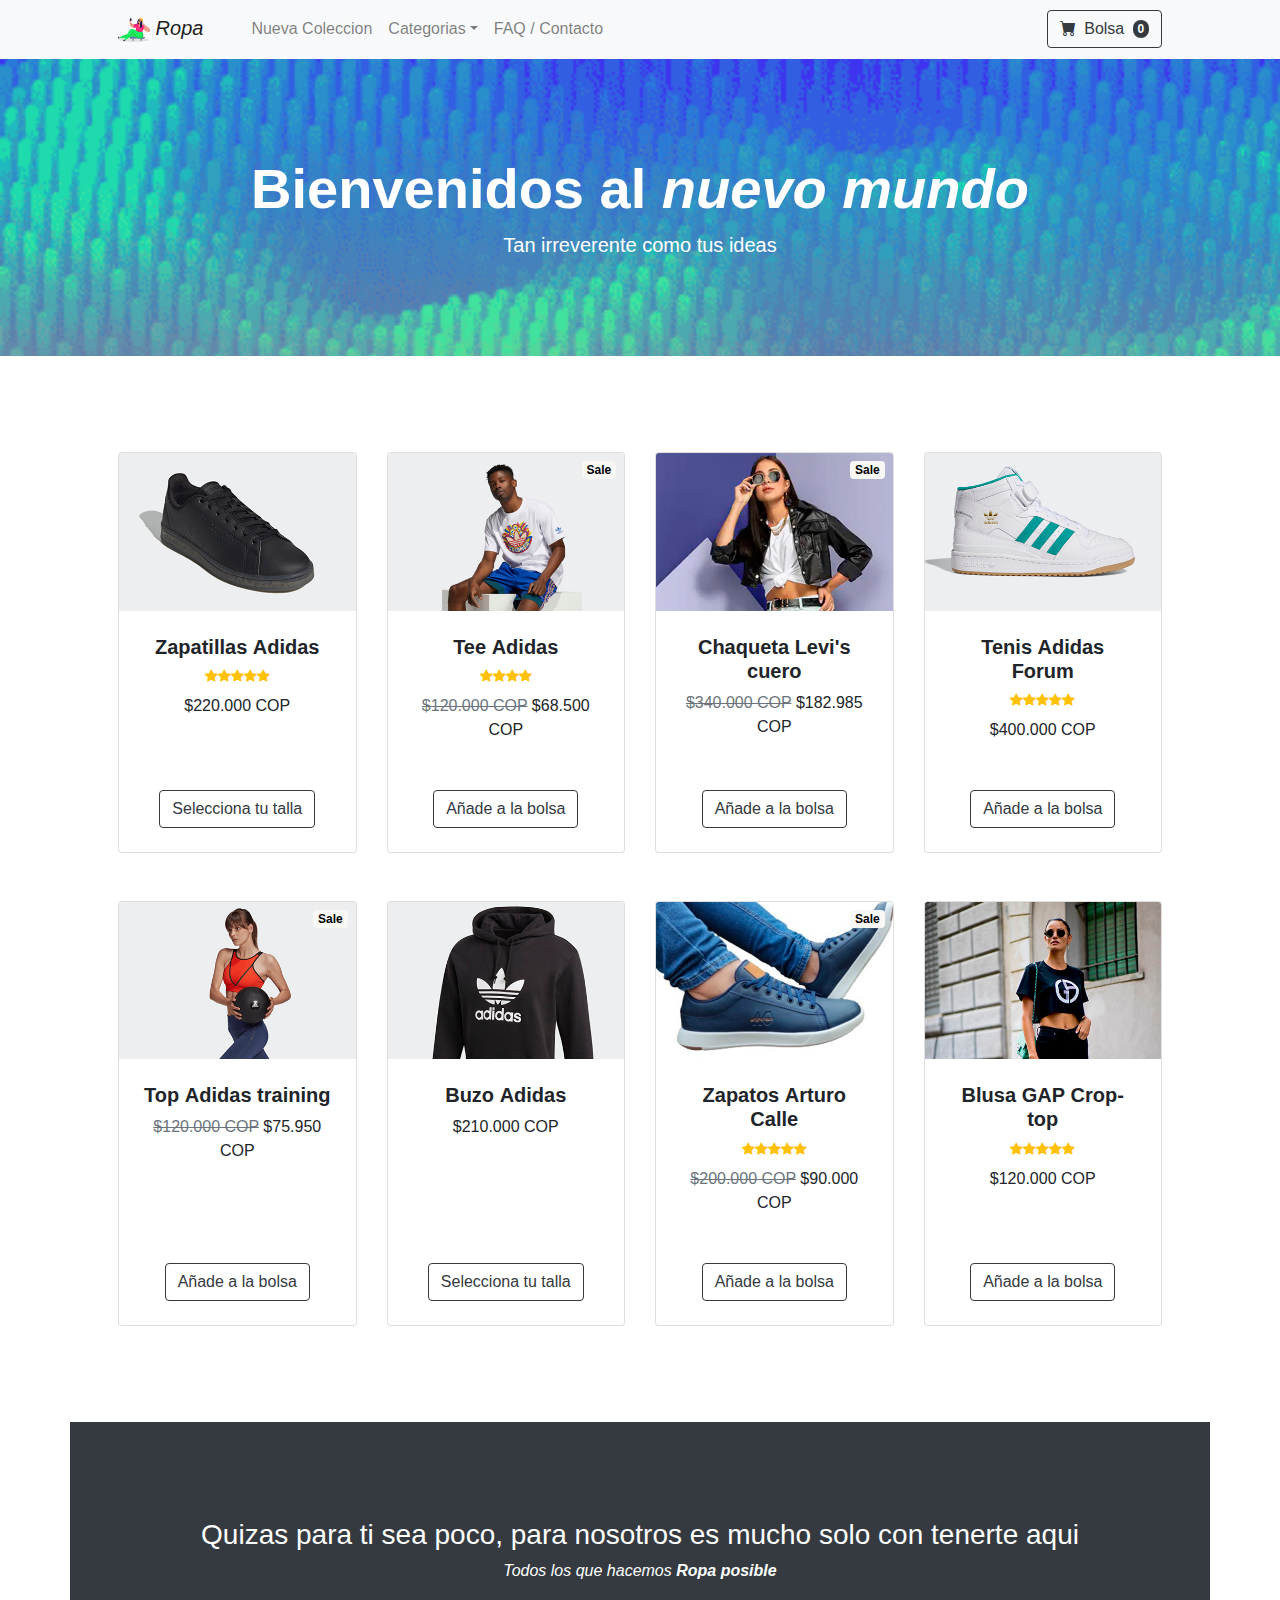
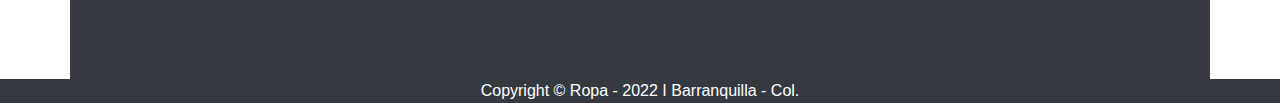
==== index.html @ f958afc7 "Corrección de imagen zapatillas desvinculada" ====
<!DOCTYPE html>
<html lang="es">

<head>
    <meta charset="utf-8" />
    <meta name="viewport" content="width=device-width, initial-scale=1, shrink-to-fit=no" />
    <meta name="description" content="Ropa irreverente para personas irreverentes" />
    <meta name="keywords" content="ROPA, TENDENCIAS, MODA, CAMISAS, TRAJE, BAÑO, SWIMWEAR, PISCINA, PLAYA, ZAPATOS" />
    <title>Ropa - Tan irreverente como tu</title>
    <!-- Bootstrap icons-->
    <link href="https://cdn.jsdelivr.net/npm/bootstrap-icons@1.5.0/font/bootstrap-icons.css" rel="stylesheet" />
    <!-- Core theme CSS (includes Bootstrap)-->
    <link href="css/styles.css" rel="stylesheet" />
    <link rel="stylesheet" href="css/estilos.css">
    <link rel="stylesheet" href="https://cdn.jsdelivr.net/npm/bootstrap@4.6.1/dist/css/bootstrap.min.css">

</head>

<body>
    <!-- Navigation-->
    <nav class="navbar navbar-expand-lg navbar-light bg-light">
        <div class="container px-4 px-lg-5">
            <a class="navbar-brand" href="index.html"> <img src="img/mujer.png" alt=""> <em> Ropa</em></a>
            <button class="navbar-toggler" type="button" data-bs-toggle="collapse"
                data-bs-target="#navbarSupportedContent" aria-controls="navbarSupportedContent" aria-expanded="false"
                aria-label="Toggle navigation"><span class="navbar-toggler-icon"></span></button>
            <div class="collapse navbar-collapse" id="navbarSupportedContent">
                <ul class="navbar-nav me-auto mb-2 mb-lg-0 ms-lg-4">
                    <!-- <li class="nav-item"><a class="nav-link active" aria-current="page" href="#!">Inicio</a></li> -->
                    <li class="nav-item"><a class="nav-link" href="pages/Nuevacoleccion.html">Nueva Coleccion</a></li>
                    <li class="nav-item dropdown">
                        <a class="nav-link dropdown-toggle" id="navbarDropdown" href="#" role="button"
                            data-bs-toggle="dropdown" aria-expanded="false">Categorias</a>
                        <ul class="dropdown-menu" aria-labelledby="navbarDropdown">
                            <li><a class="dropdown-item" href="#!">Invierno</a></li>
                            <!-- <li><hr class="dropdown-divider" /></li> -->
                            <li><a class="dropdown-item" href="pages/Verano.html">Verano</a></li>
                            <li><a class="dropdown-item" href="#!">Outlet</a></li>
                        </ul>
                    </li>
                    <li class="nav-item"><a class="nav-link" href="#!">FAQ / Contacto</a></li>
                </ul>
                <form class="d-flex">
                    <button class="btn btn-outline-dark" type="submit">
                        <i class="bi-cart-fill me-1"></i>
                        Bolsa
                        <span class="badge bg-dark text-white ms-1 rounded-pill">0</span>
                    </button>
                </form>
            </div>
        </div>
    </nav>
    <!-- Header-->
    <header id="backgroundHome" class="bg-dark py-5">
        <div class="container px-4 px-lg-5 my-5">
            <div class="text-center text-white">
                <h1 class="display-4 fw-bolder">Bienvenidos al <em>nuevo mundo</em></h1>
                <p class="lead fw-normal text-white-60 mb-0">Tan irreverente como tus ideas</p>
            </div>
    </header>


    <!-- Section-->
    <section class="py-5">
        <div class="container px-4 px-lg-5 mt-5">
            <div class="row gx-4 gx-lg-5 row-cols-2 row-cols-md-3 row-cols-xl-4 justify-content-center">
                <div class="col mb-5">
                    <div class="card h-100">
                        <!-- Product image-->
                        <img class="card-img-top" src="img/img 00.jpg" alt="zapatos Adidas" />
                        <!-- Product details-->
                        <div class="card-body p-4">
                            <div class="text-center">
                                <!-- Product name-->
                                <h5 class="fw-bolder">Zapatillas <strong> Adidas </strong></h5>
                                <!-- Product reviews-->
                                <div class="d-flex justify-content-center small text-warning mb-2">
                                    <div class="bi-star-fill"></div>
                                    <div class="bi-star-fill"></div>
                                    <div class="bi-star-fill"></div>
                                    <div class="bi-star-fill"></div>
                                    <div class="bi-star-fill"></div>
                                </div>
                                <!-- Product price-->
                                $220.000 COP
                            </div>
                        </div>
                        <!-- Product actions-->
                        <div class="card-footer p-4 pt-0 border-top-0 bg-transparent">
                            <div class="text-center"><a class="btn btn-outline-dark mt-auto" href="#">Selecciona tu
                                    talla</a></div>
                        </div>
                    </div>
                </div>
                <div class="col mb-5">
                    <div class="card h-100">
                        <!-- Sale badge-->
                        <div id="backSale" class="badge bg-dark text-black position-absolute"
                            style="top: 0.5rem; right: 0.5rem">Sale
                        </div>
                        <!-- Product image-->
                        <img class="card-img-top" src="img/Img 01.jpg" alt="camisa Adidas" />
                        <!-- Product details-->
                        <div class="card-body p-4">
                            <div class="text-center">
                                <!-- Product name-->
                                <h5 class="fw-bolder">Tee <strong>Adidas</strong></h5>
                                <!-- Product reviews-->
                                <div class="d-flex justify-content-center small text-warning mb-2">
                                    <div class="bi-star-fill"></div>
                                    <div class="bi-star-fill"></div>
                                    <div class="bi-star-fill"></div>
                                    <div class="bi-star-fill"></div>
                                </div>
                                <!-- Product price-->
                                <span class="text-muted text-decoration-line-through">$120.000 COP</span>
                                $68.500 COP
                            </div>
                        </div>
                        <!-- Product actions-->
                        <div class="card-footer p-4 pt-0 border-top-0 bg-transparent">
                            <div class="text-center"><a class="btn btn-outline-dark mt-auto" href="#">Añade a la
                                    bolsa</a></div>
                        </div>
                    </div>
                </div>
                <div class="col mb-5">
                    <div class="card h-100">
                        <!-- Sale badge-->
                        <div id="backSale" class="badge bg-dark text-black position-absolute"
                            style="top: 0.5rem; right: 0.5rem">Sale
                        </div>
                        <!-- Product image-->
                        <img class="card-img-top" src="img/img 02.jpg" alt="Chaqueta" />
                        <!-- Product details-->
                        <div class="card-body p-4">
                            <div class="text-center">
                                <!-- Product name-->
                                <h5 class="fw-bolder">Chaqueta <strong>Levi's</strong> cuero</h5>
                                <!-- Product price-->
                                <span class="text-muted text-decoration-line-through">$340.000 COP</span>
                                $182.985 COP
                            </div>
                        </div>
                        <!-- Product actions-->
                        <div class="card-footer p-4 pt-0 border-top-0 bg-transparent">
                            <div class="text-center"><a class="btn btn-outline-dark mt-auto" href="#">Añade a la
                                    bolsa</a></div>
                        </div>
                    </div>
                </div>
                <div class="col mb-5">
                    <div class="card h-100">
                        <!-- Product image-->
                        <img class="card-img-top" src="img/img 03.jpg" alt="Botas Adidas" />
                        <!-- Product details-->
                        <div class="card-body p-4">
                            <div class="text-center">
                                <!-- Product name-->
                                <h5 class="fw-bolder">Tenis <strong>Adidas</strong> Forum</h5>
                                <!-- Product reviews-->
                                <div class="d-flex justify-content-center small text-warning mb-2">
                                    <div class="bi-star-fill"></div>
                                    <div class="bi-star-fill"></div>
                                    <div class="bi-star-fill"></div>
                                    <div class="bi-star-fill"></div>
                                    <div class="bi-star-fill"></div>
                                </div>
                                <!-- Product price-->
                                $400.000 COP
                            </div>
                        </div>
                        <!-- Product actions-->
                        <div class="card-footer p-4 pt-0 border-top-0 bg-transparent">
                            <div class="text-center"><a class="btn btn-outline-dark mt-auto" href="#">Añade a la
                                    bolsa</a></div>
                        </div>
                    </div>
                </div>
                <div class="col mb-5">
                    <div class="card h-100">
                        <!-- Sale badge-->
                        <div id="backSale" class="badge bg-dark text-black position-absolute"
                            style="top: 0.5rem; right: 0.5rem">Sale
                        </div>
                        <!-- Product image-->
                        <img class="card-img-top" src="img/img 04.jpg" alt="Top Adidas" />
                        <!-- Product details-->
                        <div class="card-body p-4">
                            <div class="text-center">
                                <!-- Product name-->
                                <h5 class="fw-bolder">Top <strong>Adidas</strong> training</h5>
                                <!-- Product price-->
                                <span class="text-muted text-decoration-line-through">$120.000 COP</span>
                                $75.950 COP
                            </div>
                        </div>
                        <!-- Product actions-->
                        <div class="card-footer p-4 pt-0 border-top-0 bg-transparent">
                            <div class="text-center"><a class="btn btn-outline-dark mt-auto" href="#">Añade a la
                                    bolsa</a></div>
                        </div>
                    </div>
                </div>
                <div class="col mb-5">
                    <div class="card h-100">
                        <!-- Product image-->
                        <img class="card-img-top" src="img/img 05.jpg" alt="Buzo Adidas" />
                        <!-- Product details-->
                        <div class="card-body p-4">
                            <div class="text-center">
                                <!-- Product name-->
                                <h5 class="fw-bolder">Buzo <strong>Adidas</strong> </h5>
                                <!-- Product price-->
                                $210.000 COP
                            </div>
                        </div>
                        <!-- Product actions-->
                        <div class="card-footer p-4 pt-0 border-top-0 bg-transparent">
                            <div class="text-center"><a class="btn btn-outline-dark mt-auto" href="#">Selecciona tu
                                    talla</a></div>
                        </div>
                    </div>
                </div>
                <div class="col mb-5">
                    <div class="card h-100">
                        <!-- Sale badge-->
                        <div id="backSale" class="badge bg-dark text-black position-absolute"
                            style="top: 0.5rem; right: 0.5rem">Sale
                        </div>
                        <!-- Product image-->
                        <img class="card-img-top" src="img/img 06.jpg" alt="Zapatos Arturo Calle" />
                        <!-- Product details-->
                        <div class="card-body p-4">
                            <div class="text-center">
                                <!-- Product name-->
                                <h5 class="fw-bolder">Zapatos <strong>Arturo Calle</strong></h5>
                                <!-- Product reviews-->
                                <div class="d-flex justify-content-center small text-warning mb-2">
                                    <div class="bi-star-fill"></div>
                                    <div class="bi-star-fill"></div>
                                    <div class="bi-star-fill"></div>
                                    <div class="bi-star-fill"></div>
                                    <div class="bi-star-fill"></div>
                                </div>
                                <!-- Product price-->
                                <span class="text-muted text-decoration-line-through">$200.000 COP</span>
                                $90.000 COP
                            </div>
                        </div>
                        <!-- Product actions-->
                        <div class="card-footer p-4 pt-0 border-top-0 bg-transparent">
                            <div class="text-center"><a class="btn btn-outline-dark mt-auto" href="#">Añade a la
                                    bolsa</a></div>
                        </div>
                    </div>
                </div>
                <div class="col mb-5">
                    <div class="card h-100">
                        <!-- Product image-->
                        <img class="card-img-top" src="img/img 07.jpg" alt="Blusa GAP" />
                        <!-- Product details-->
                        <div class="card-body p-4">
                            <div class="text-center">
                                <!-- Product name-->
                                <h5 class="fw-bolder">Blusa <strong>GAP</strong> Crop-top</h5>
                                <!-- Product reviews-->
                                <div class="d-flex justify-content-center small text-warning mb-2">
                                    <div class="bi-star-fill"></div>
                                    <div class="bi-star-fill"></div>
                                    <div class="bi-star-fill"></div>
                                    <div class="bi-star-fill"></div>
                                    <div class="bi-star-fill"></div>
                                </div>
                                <!-- Product price-->
                                $120.000 COP
                            </div>
                        </div>
                        <!-- Product actions-->
                        <div class="card-footer p-4 pt-0 border-top-0 bg-transparent">
                            <div class="text-center"><a class="btn btn-outline-dark mt-auto" href="#">Añade a la
                                    bolsa</a></div>
                        </div>
                    </div>
                </div>
            </div>
        </div>
    </section>
    <section id="backgroundSection" class="container bg-dark  py-5">
        <div class="container px-4 px-lg-5 my-5">
            <h3 class="text-white text-center">Quizas para ti sea poco, para nosotros es mucho solo con tenerte aqui
            </h3>
            <p class="text-center text-white flex"><em>Todos los que hacemos <strong>Ropa posible</strong></em></p>
        </div>
    </section>
    <!-- Footer-->
    <footer class="bg-dark">
        <div class="container">
            <p class="m-0 text-center text-white">Copyright &copy; Ropa - 2022 I Barranquilla - Col.</p>
        </div>
    </footer>
    <!-- Bootstrap core JS-->
    <script src="https://cdn.jsdelivr.net/npm/bootstrap@5.1.3/dist/js/bootstrap.bundle.min.js"></script>
    <script src="https://cdn.jsdelivr.net/npm/jquery@3.5.1/dist/jquery.slim.min.js"></script>
    <script src="https://cdn.jsdelivr.net/npm/popper.js@1.16.1/dist/umd/popper.min.js"></script>
    <script src="https://cdn.jsdelivr.net/npm/bootstrap@4.6.1/dist/js/bootstrap.bundle.min.js"></script>
    <!-- Core theme JS-->
    <script src="js/scripts.js"></script>
</body>

</html>
---- css/estilos.css ----
#backNew {
    background-image: url(../img/Background\ Shop.gif);
    background-size: cover;
}

#backgroundHome {
    background-image: url(../img/Background\ Home.gif);
    background-position: center;
    background-size: cover;
}
#backSale{
    background-image: url(../img/Background\ Sale.gif);
    background-size: cover;
    
}
#backVerano {
    background-image: url(../img/Pool.gif);
    background-size: cover;
}

.btn:hover{
    background-image: url(../img/Background\ Sale.gif);
    background-size: cover;
    color: black;
}

#backgroundSection{
    background-image: url(../img/Background\ Section.gif);
    background-size: cover;
    width: 100%;

}
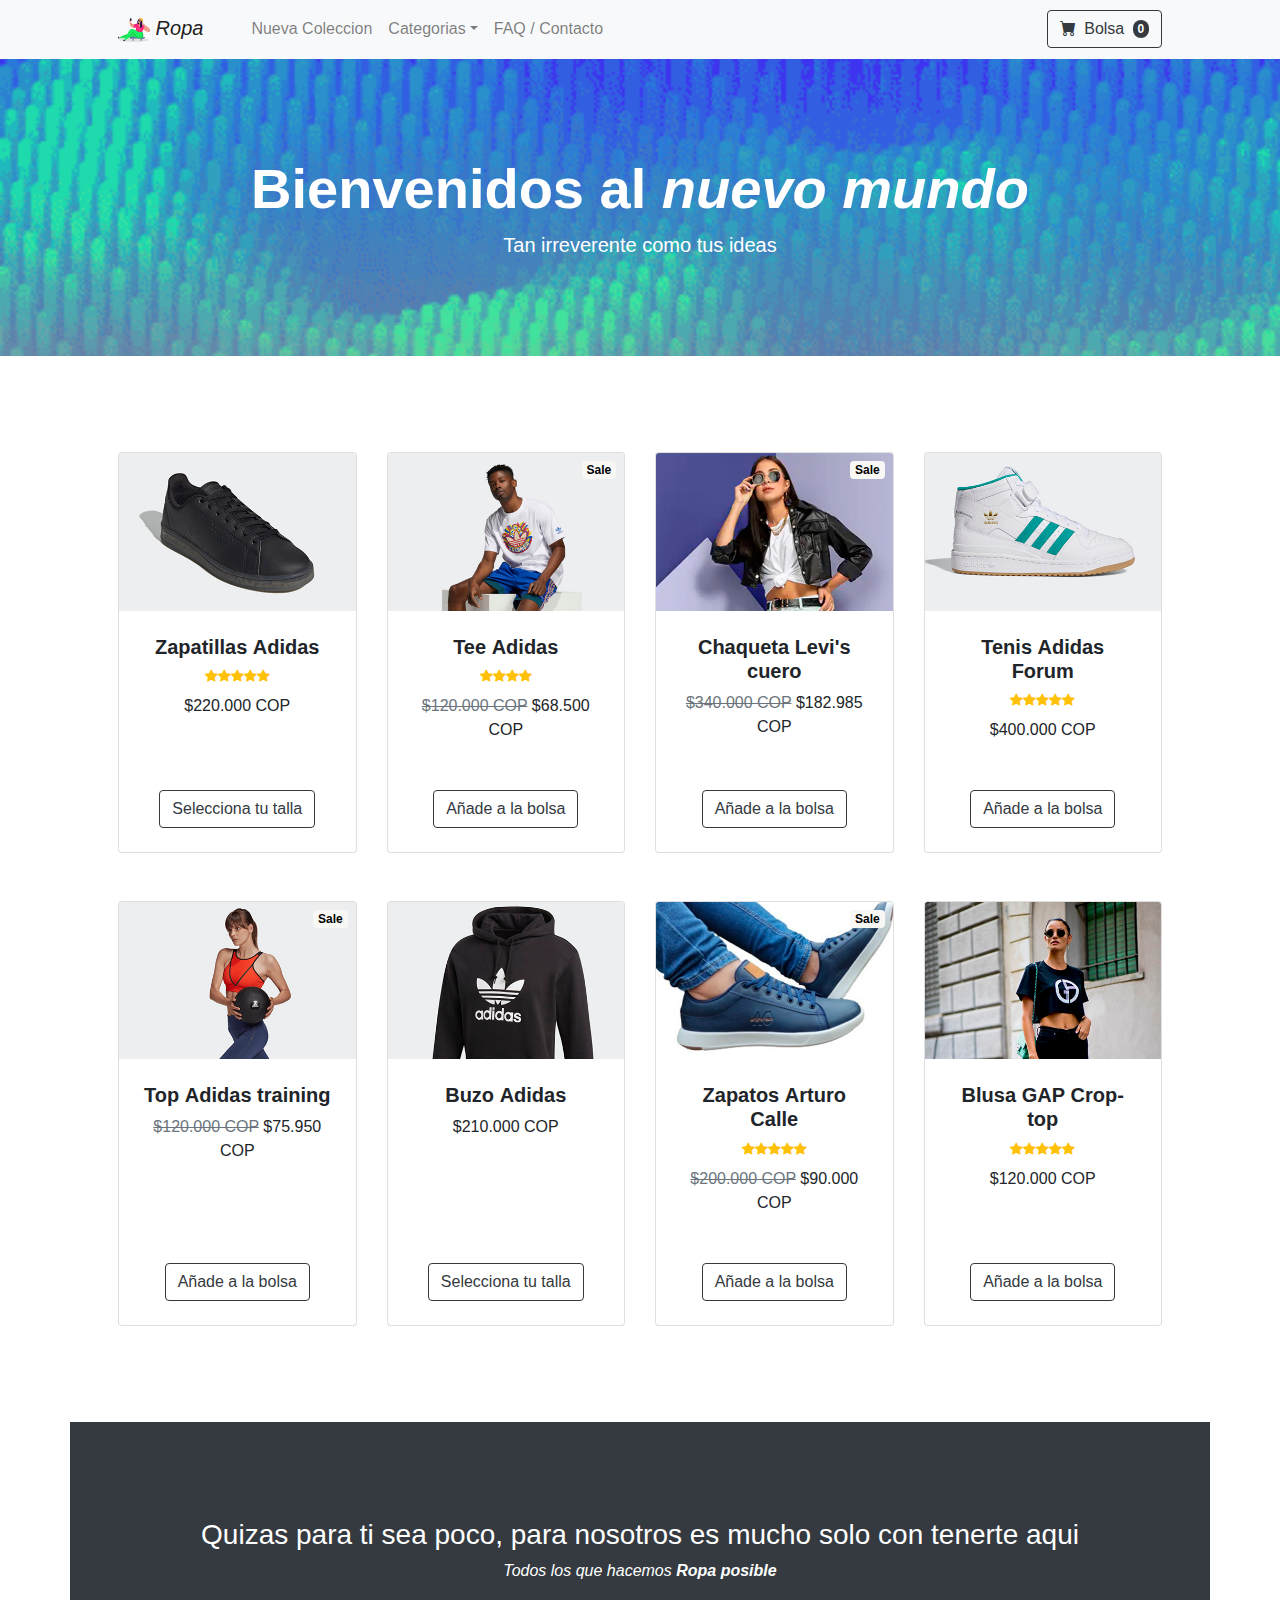
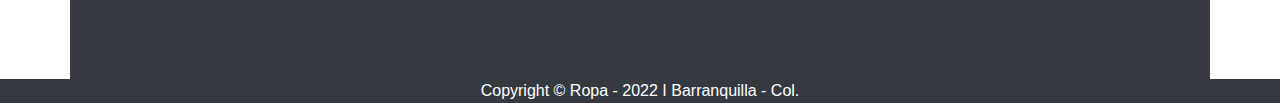
==== commit d619f2b7: "Actualizacion 11 pm" ====
--- a/index.html
+++ b/index.html
@@ -7,17 +7,16 @@
     <meta name="description" content="Ropa irreverente para personas irreverentes" />
     <meta name="keywords" content="ROPA, TENDENCIAS, MODA, CAMISAS, TRAJE, BAÑO, SWIMWEAR, PISCINA, PLAYA, ZAPATOS" />
     <title>Ropa - Tan irreverente como tu</title>
-    <!-- Bootstrap icons-->
     <link href="https://cdn.jsdelivr.net/npm/bootstrap-icons@1.5.0/font/bootstrap-icons.css" rel="stylesheet" />
-    <!-- Core theme CSS (includes Bootstrap)-->
-    <link href="css/styles.css" rel="stylesheet" />
     <link rel="stylesheet" href="css/estilos.css">
+    <link rel="stylesheet" href="css/styles.css">
+
     <link rel="stylesheet" href="https://cdn.jsdelivr.net/npm/bootstrap@4.6.1/dist/css/bootstrap.min.css">
 
 </head>
 
 <body>
-    <!-- Navigation-->
+    <!-- Navigacion-->
     <nav class="navbar navbar-expand-lg navbar-light bg-light">
         <div class="container px-4 px-lg-5">
             <a class="navbar-brand" href="index.html"> <img src="img/mujer.png" alt=""> <em> Ropa</em></a>
@@ -26,14 +25,12 @@
                 aria-label="Toggle navigation"><span class="navbar-toggler-icon"></span></button>
             <div class="collapse navbar-collapse" id="navbarSupportedContent">
                 <ul class="navbar-nav me-auto mb-2 mb-lg-0 ms-lg-4">
-                    <!-- <li class="nav-item"><a class="nav-link active" aria-current="page" href="#!">Inicio</a></li> -->
                     <li class="nav-item"><a class="nav-link" href="pages/Nuevacoleccion.html">Nueva Coleccion</a></li>
                     <li class="nav-item dropdown">
                         <a class="nav-link dropdown-toggle" id="navbarDropdown" href="#" role="button"
                             data-bs-toggle="dropdown" aria-expanded="false">Categorias</a>
                         <ul class="dropdown-menu" aria-labelledby="navbarDropdown">
                             <li><a class="dropdown-item" href="#!">Invierno</a></li>
-                            <!-- <li><hr class="dropdown-divider" /></li> -->
                             <li><a class="dropdown-item" href="pages/Verano.html">Verano</a></li>
                             <li><a class="dropdown-item" href="#!">Outlet</a></li>
                         </ul>
@@ -60,225 +57,230 @@
     </header>
 
 
-    <!-- Section-->
+    <!-- Section Prendas-->
     <section class="py-5">
         <div class="container px-4 px-lg-5 mt-5">
             <div class="row gx-4 gx-lg-5 row-cols-2 row-cols-md-3 row-cols-xl-4 justify-content-center">
                 <div class="col mb-5">
                     <div class="card h-100">
-                        <!-- Product image-->
+                        <!-- Imagen-->
                         <img class="card-img-top" src="img/img 00.jpg" alt="zapatos Adidas" />
-                        <!-- Product details-->
-                        <div class="card-body p-4">
-                            <div class="text-center">
-                                <!-- Product name-->
+                        <div class="card-body p-4">
+                            <div class="text-center">
                                 <h5 class="fw-bolder">Zapatillas <strong> Adidas </strong></h5>
-                                <!-- Product reviews-->
-                                <div class="d-flex justify-content-center small text-warning mb-2">
-                                    <div class="bi-star-fill"></div>
-                                    <div class="bi-star-fill"></div>
-                                    <div class="bi-star-fill"></div>
-                                    <div class="bi-star-fill"></div>
-                                    <div class="bi-star-fill"></div>
-                                </div>
-                                <!-- Product price-->
+
+                                <div class="d-flex justify-content-center small text-warning mb-2">
+                                    <div class="bi-star-fill"></div>
+                                    <div class="bi-star-fill"></div>
+                                    <div class="bi-star-fill"></div>
+                                    <div class="bi-star-fill"></div>
+                                    <div class="bi-star-fill"></div>
+                                </div>
                                 $220.000 COP
                             </div>
                         </div>
-                        <!-- Product actions-->
-                        <div class="card-footer p-4 pt-0 border-top-0 bg-transparent">
-                            <div class="text-center"><a class="btn btn-outline-dark mt-auto" href="#">Selecciona tu
+
+                        <div class="card-footer p-4 pt-0 border-top-0 bg-transparent">
+                            <div class="text-center"><a class="btn btn-outline-dark text-dark mt-auto"
+                                    href="#">Selecciona tu
                                     talla</a></div>
                         </div>
                     </div>
                 </div>
                 <div class="col mb-5">
                     <div class="card h-100">
-                        <!-- Sale badge-->
+
                         <div id="backSale" class="badge bg-dark text-black position-absolute"
                             style="top: 0.5rem; right: 0.5rem">Sale
                         </div>
-                        <!-- Product image-->
+                        <!--imagen-->
                         <img class="card-img-top" src="img/Img 01.jpg" alt="camisa Adidas" />
-                        <!-- Product details-->
-                        <div class="card-body p-4">
-                            <div class="text-center">
-                                <!-- Product name-->
+
+                        <div class="card-body p-4">
+                            <div class="text-center">
+
                                 <h5 class="fw-bolder">Tee <strong>Adidas</strong></h5>
-                                <!-- Product reviews-->
-                                <div class="d-flex justify-content-center small text-warning mb-2">
-                                    <div class="bi-star-fill"></div>
-                                    <div class="bi-star-fill"></div>
-                                    <div class="bi-star-fill"></div>
-                                    <div class="bi-star-fill"></div>
-                                </div>
-                                <!-- Product price-->
+
+                                <div class="d-flex justify-content-center small text-warning mb-2">
+                                    <div class="bi-star-fill"></div>
+                                    <div class="bi-star-fill"></div>
+                                    <div class="bi-star-fill"></div>
+                                    <div class="bi-star-fill"></div>
+                                </div>
+
                                 <span class="text-muted text-decoration-line-through">$120.000 COP</span>
                                 $68.500 COP
                             </div>
                         </div>
-                        <!-- Product actions-->
-                        <div class="card-footer p-4 pt-0 border-top-0 bg-transparent">
-                            <div class="text-center"><a class="btn btn-outline-dark mt-auto" href="#">Añade a la
-                                    bolsa</a></div>
-                        </div>
-                    </div>
-                </div>
-                <div class="col mb-5">
-                    <div class="card h-100">
-                        <!-- Sale badge-->
+
+                        <div class="card-footer p-4 pt-0 border-top-0 bg-transparent">
+                            <div class="text-center"><a class="btn btn-outline-dark text-dark mt-auto" href="#">Añade a
+                                    la
+                                    bolsa</a></div>
+                        </div>
+                    </div>
+                </div>
+                <div class="col mb-5">
+                    <div class="card h-100">
+
                         <div id="backSale" class="badge bg-dark text-black position-absolute"
                             style="top: 0.5rem; right: 0.5rem">Sale
                         </div>
-                        <!-- Product image-->
+                        <!--imagen-->
                         <img class="card-img-top" src="img/img 02.jpg" alt="Chaqueta" />
-                        <!-- Product details-->
-                        <div class="card-body p-4">
-                            <div class="text-center">
-                                <!-- Product name-->
+
+                        <div class="card-body p-4">
+                            <div class="text-center">
+
                                 <h5 class="fw-bolder">Chaqueta <strong>Levi's</strong> cuero</h5>
-                                <!-- Product price-->
+
                                 <span class="text-muted text-decoration-line-through">$340.000 COP</span>
                                 $182.985 COP
                             </div>
                         </div>
-                        <!-- Product actions-->
-                        <div class="card-footer p-4 pt-0 border-top-0 bg-transparent">
-                            <div class="text-center"><a class="btn btn-outline-dark mt-auto" href="#">Añade a la
-                                    bolsa</a></div>
-                        </div>
-                    </div>
-                </div>
-                <div class="col mb-5">
-                    <div class="card h-100">
-                        <!-- Product image-->
+
+                        <div class="card-footer p-4 pt-0 border-top-0 bg-transparent">
+                            <div class="text-center"><a class="btn btn-outline-dark text-dark mt-auto" href="#">Añade a
+                                    la
+                                    bolsa</a></div>
+                        </div>
+                    </div>
+                </div>
+                <div class="col mb-5">
+                    <div class="card h-100">
+                        <!--image-->
                         <img class="card-img-top" src="img/img 03.jpg" alt="Botas Adidas" />
-                        <!-- Product details-->
-                        <div class="card-body p-4">
-                            <div class="text-center">
-                                <!-- Product name-->
+
+                        <div class="card-body p-4">
+                            <div class="text-center">
+
                                 <h5 class="fw-bolder">Tenis <strong>Adidas</strong> Forum</h5>
-                                <!-- Product reviews-->
-                                <div class="d-flex justify-content-center small text-warning mb-2">
-                                    <div class="bi-star-fill"></div>
-                                    <div class="bi-star-fill"></div>
-                                    <div class="bi-star-fill"></div>
-                                    <div class="bi-star-fill"></div>
-                                    <div class="bi-star-fill"></div>
-                                </div>
-                                <!-- Product price-->
+
+                                <div class="d-flex justify-content-center small text-warning mb-2">
+                                    <div class="bi-star-fill"></div>
+                                    <div class="bi-star-fill"></div>
+                                    <div class="bi-star-fill"></div>
+                                    <div class="bi-star-fill"></div>
+                                    <div class="bi-star-fill"></div>
+                                </div>
+
                                 $400.000 COP
                             </div>
                         </div>
-                        <!-- Product actions-->
-                        <div class="card-footer p-4 pt-0 border-top-0 bg-transparent">
-                            <div class="text-center"><a class="btn btn-outline-dark mt-auto" href="#">Añade a la
-                                    bolsa</a></div>
-                        </div>
-                    </div>
-                </div>
-                <div class="col mb-5">
-                    <div class="card h-100">
-                        <!-- Sale badge-->
+
+                        <div class="card-footer p-4 pt-0 border-top-0 bg-transparent">
+                            <div class="text-center"><a class="btn btn-outline-dark text-dark mt-auto" href="#">Añade a
+                                    la
+                                    bolsa</a></div>
+                        </div>
+                    </div>
+                </div>
+                <div class="col mb-5">
+                    <div class="card h-100">
+
                         <div id="backSale" class="badge bg-dark text-black position-absolute"
                             style="top: 0.5rem; right: 0.5rem">Sale
                         </div>
-                        <!-- Product image-->
+                        <!--imagen-->
                         <img class="card-img-top" src="img/img 04.jpg" alt="Top Adidas" />
-                        <!-- Product details-->
-                        <div class="card-body p-4">
-                            <div class="text-center">
-                                <!-- Product name-->
+
+                        <div class="card-body p-4">
+                            <div class="text-center">
+
                                 <h5 class="fw-bolder">Top <strong>Adidas</strong> training</h5>
-                                <!-- Product price-->
+
                                 <span class="text-muted text-decoration-line-through">$120.000 COP</span>
                                 $75.950 COP
                             </div>
                         </div>
-                        <!-- Product actions-->
-                        <div class="card-footer p-4 pt-0 border-top-0 bg-transparent">
-                            <div class="text-center"><a class="btn btn-outline-dark mt-auto" href="#">Añade a la
-                                    bolsa</a></div>
-                        </div>
-                    </div>
-                </div>
-                <div class="col mb-5">
-                    <div class="card h-100">
-                        <!-- Product image-->
+
+                        <div class="card-footer p-4 pt-0 border-top-0 bg-transparent">
+                            <div class="text-center"><a class="btn btn-outline-dark text-dark mt-auto" href="#">Añade a
+                                    la
+                                    bolsa</a></div>
+                        </div>
+                    </div>
+                </div>
+                <div class="col mb-5">
+                    <div class="card h-100">
+                        <!-- image-->
                         <img class="card-img-top" src="img/img 05.jpg" alt="Buzo Adidas" />
-                        <!-- Product details-->
-                        <div class="card-body p-4">
-                            <div class="text-center">
-                                <!-- Product name-->
+
+                        <div class="card-body p-4">
+                            <div class="text-center">
+
                                 <h5 class="fw-bolder">Buzo <strong>Adidas</strong> </h5>
-                                <!-- Product price-->
+
                                 $210.000 COP
                             </div>
                         </div>
-                        <!-- Product actions-->
-                        <div class="card-footer p-4 pt-0 border-top-0 bg-transparent">
-                            <div class="text-center"><a class="btn btn-outline-dark mt-auto" href="#">Selecciona tu
+
+                        <div class="card-footer p-4 pt-0 border-top-0 bg-transparent">
+                            <div class="text-center"><a class="btn btn-outline-dark text-dark mt-auto"
+                                    href="#">Selecciona tu
                                     talla</a></div>
                         </div>
                     </div>
                 </div>
                 <div class="col mb-5">
                     <div class="card h-100">
-                        <!-- Sale badge-->
+
                         <div id="backSale" class="badge bg-dark text-black position-absolute"
                             style="top: 0.5rem; right: 0.5rem">Sale
                         </div>
-                        <!-- Product image-->
+                        <!-- imagen-->
                         <img class="card-img-top" src="img/img 06.jpg" alt="Zapatos Arturo Calle" />
-                        <!-- Product details-->
-                        <div class="card-body p-4">
-                            <div class="text-center">
-                                <!-- Product name-->
+
+                        <div class="card-body p-4">
+                            <div class="text-center">
+
                                 <h5 class="fw-bolder">Zapatos <strong>Arturo Calle</strong></h5>
-                                <!-- Product reviews-->
-                                <div class="d-flex justify-content-center small text-warning mb-2">
-                                    <div class="bi-star-fill"></div>
-                                    <div class="bi-star-fill"></div>
-                                    <div class="bi-star-fill"></div>
-                                    <div class="bi-star-fill"></div>
-                                    <div class="bi-star-fill"></div>
-                                </div>
-                                <!-- Product price-->
+
+                                <div class="d-flex justify-content-center small text-warning mb-2">
+                                    <div class="bi-star-fill"></div>
+                                    <div class="bi-star-fill"></div>
+                                    <div class="bi-star-fill"></div>
+                                    <div class="bi-star-fill"></div>
+                                    <div class="bi-star-fill"></div>
+                                </div>
+
                                 <span class="text-muted text-decoration-line-through">$200.000 COP</span>
                                 $90.000 COP
                             </div>
                         </div>
-                        <!-- Product actions-->
-                        <div class="card-footer p-4 pt-0 border-top-0 bg-transparent">
-                            <div class="text-center"><a class="btn btn-outline-dark mt-auto" href="#">Añade a la
-                                    bolsa</a></div>
-                        </div>
-                    </div>
-                </div>
-                <div class="col mb-5">
-                    <div class="card h-100">
-                        <!-- Product image-->
+
+                        <div class="card-footer p-4 pt-0 border-top-0 bg-transparent">
+                            <div class="text-center"><a class="btn btn-outline-dark text-dark mt-auto" href="#">Añade a
+                                    la
+                                    bolsa</a></div>
+                        </div>
+                    </div>
+                </div>
+                <div class="col mb-5">
+                    <div class="card h-100">
+                        <!--image-->
                         <img class="card-img-top" src="img/img 07.jpg" alt="Blusa GAP" />
-                        <!-- Product details-->
-                        <div class="card-body p-4">
-                            <div class="text-center">
-                                <!-- Product name-->
+
+                        <div class="card-body p-4">
+                            <div class="text-center">
+
                                 <h5 class="fw-bolder">Blusa <strong>GAP</strong> Crop-top</h5>
-                                <!-- Product reviews-->
-                                <div class="d-flex justify-content-center small text-warning mb-2">
-                                    <div class="bi-star-fill"></div>
-                                    <div class="bi-star-fill"></div>
-                                    <div class="bi-star-fill"></div>
-                                    <div class="bi-star-fill"></div>
-                                    <div class="bi-star-fill"></div>
-                                </div>
-                                <!-- Product price-->
+
+                                <div class="d-flex justify-content-center small text-warning mb-2">
+                                    <div class="bi-star-fill"></div>
+                                    <div class="bi-star-fill"></div>
+                                    <div class="bi-star-fill"></div>
+                                    <div class="bi-star-fill"></div>
+                                    <div class="bi-star-fill"></div>
+                                </div>
+
                                 $120.000 COP
                             </div>
                         </div>
-                        <!-- Product actions-->
-                        <div class="card-footer p-4 pt-0 border-top-0 bg-transparent">
-                            <div class="text-center"><a class="btn btn-outline-dark mt-auto" href="#">Añade a la
+
+                        <div class="card-footer p-4 pt-0 border-top-0 bg-transparent">
+                            <div class="text-center"><a class="btn btn-outline-dark text-dark mt-auto" href="#">Añade a
+                                    la
                                     bolsa</a></div>
                         </div>
                     </div>
@@ -308,4 +310,4 @@
     <script src="js/scripts.js"></script>
 </body>
 
-</html>
+</html>--- a/css/estilos.css
+++ b/css/estilos.css
@@ -1,32 +1,34 @@
 #backNew {
-    background-image: url(../img/Background\ Shop.gif);
-    background-size: cover;
+  background-image: url(../img/Background\ Shop.gif);
+  background-size: cover;
 }
 
 #backgroundHome {
-    background-image: url(../img/Background\ Home.gif);
-    background-position: center;
-    background-size: cover;
-}
-#backSale{
-    background-image: url(../img/Background\ Sale.gif);
-    background-size: cover;
-    
-}
-#backVerano {
-    background-image: url(../img/Pool.gif);
-    background-size: cover;
+  background-image: url(../img/Background\ Home.gif);
+  background-position: center;
+  background-size: cover;
 }
 
-.btn:hover{
-    background-image: url(../img/Background\ Sale.gif);
-    background-size: cover;
-    color: black;
+#backSale {
+  background-image: url(../img/Background\ Sale.gif);
+  background-size: cover;
 }
 
-#backgroundSection{
-    background-image: url(../img/Background\ Section.gif);
-    background-size: cover;
-    width: 100%;
+#backVerano {
+  background-image: url(../img/Pool.gif);
+  background-size: cover;
+}
 
+.btn:hover {
+  background-image: url(../img/Background\ Sale.gif);
+  background-size: cover;
+  color: black;
 }
+
+#backgroundSection {
+  background-image: url(../img/Background\ Section.gif);
+  background-size: cover;
+  width: 100%;
+}
+
+/*# sourceMappingURL=estilos.css.map */
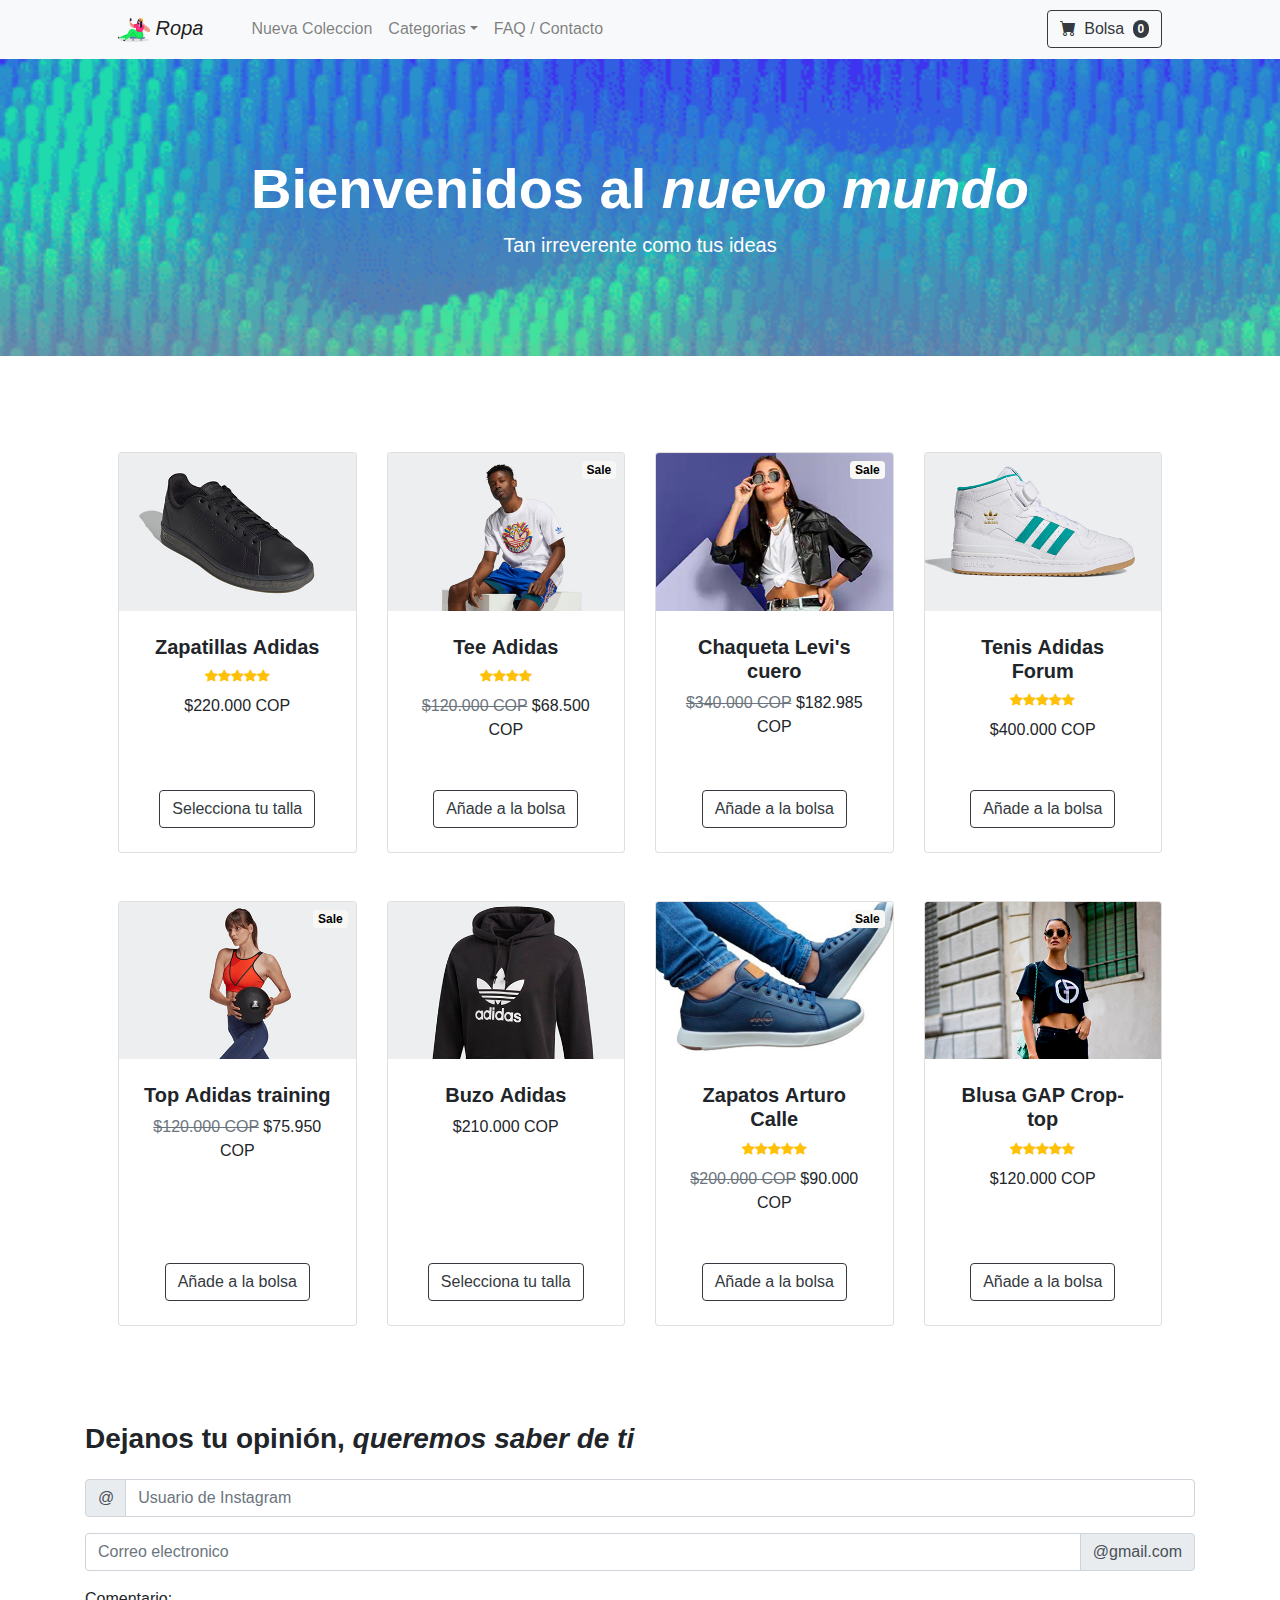
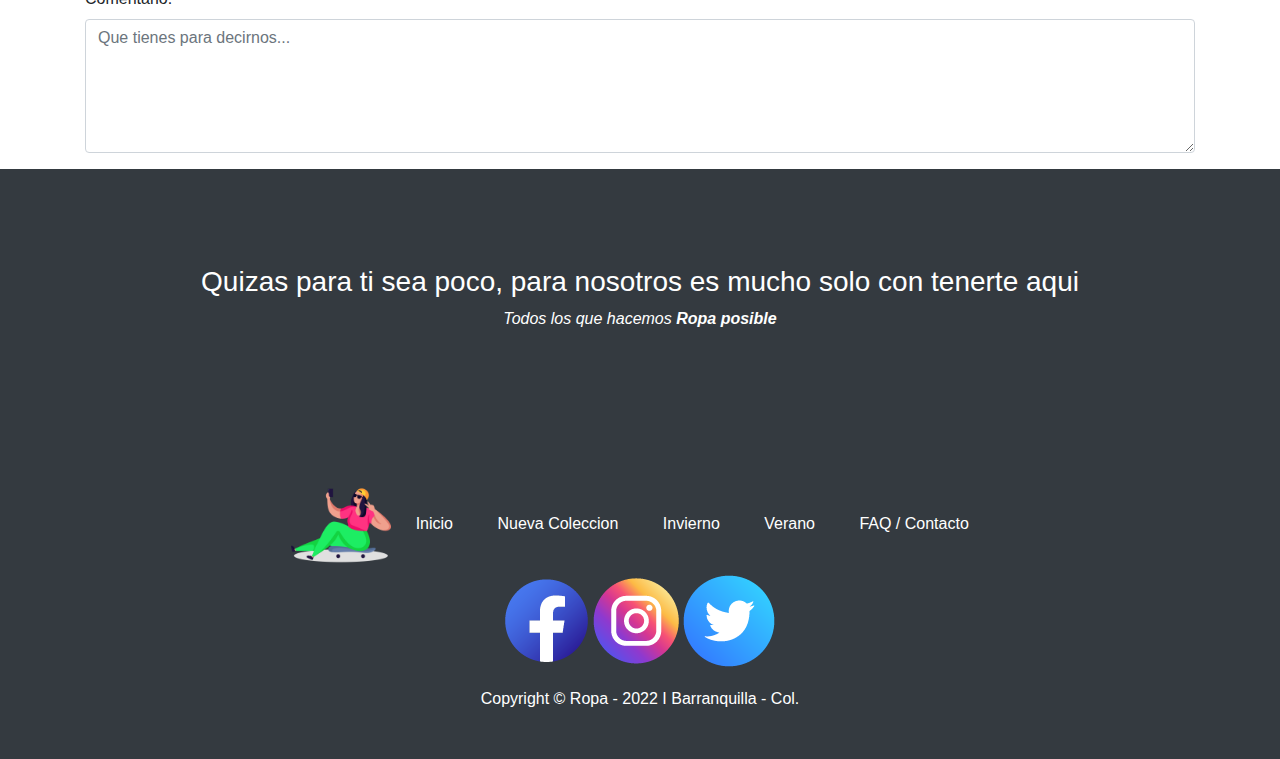
==== commit 3df588ab: "proyecto final" ====
--- a/index.html
+++ b/index.html
@@ -10,13 +10,12 @@
     <link href="https://cdn.jsdelivr.net/npm/bootstrap-icons@1.5.0/font/bootstrap-icons.css" rel="stylesheet" />
     <link rel="stylesheet" href="css/estilos.css">
     <link rel="stylesheet" href="css/styles.css">
-
     <link rel="stylesheet" href="https://cdn.jsdelivr.net/npm/bootstrap@4.6.1/dist/css/bootstrap.min.css">
 
 </head>
 
 <body>
-    <!-- Navigacion-->
+    <!-- Navegacion-->
     <nav class="navbar navbar-expand-lg navbar-light bg-light">
         <div class="container px-4 px-lg-5">
             <a class="navbar-brand" href="index.html"> <img src="img/mujer.png" alt=""> <em> Ropa</em></a>
@@ -30,12 +29,11 @@
                         <a class="nav-link dropdown-toggle" id="navbarDropdown" href="#" role="button"
                             data-bs-toggle="dropdown" aria-expanded="false">Categorias</a>
                         <ul class="dropdown-menu" aria-labelledby="navbarDropdown">
-                            <li><a class="dropdown-item" href="#!">Invierno</a></li>
+                            <li><a class="dropdown-item" href="pages/Invierno.html">Invierno</a></li>
                             <li><a class="dropdown-item" href="pages/Verano.html">Verano</a></li>
-                            <li><a class="dropdown-item" href="#!">Outlet</a></li>
                         </ul>
                     </li>
-                    <li class="nav-item"><a class="nav-link" href="#!">FAQ / Contacto</a></li>
+                    <li class="nav-item"><a class="nav-link" href="#FAQ">FAQ / Contacto</a></li>
                 </ul>
                 <form class="d-flex">
                     <button class="btn btn-outline-dark" type="submit">
@@ -288,25 +286,56 @@
             </div>
         </div>
     </section>
-    <section id="backgroundSection" class="container bg-dark  py-5">
-        <div class="container px-4 px-lg-5 my-5">
+        <section id="FAQ" class="container">
+            <h3 class="fw-bolder mb-4">Dejanos tu opinión,<em> queremos saber de ti</em></h3>
+        <form>
+            <div class="input-group mb-3">
+              <div class="input-group-prepend">
+                <span class="input-group-text">@</span>
+              </div>
+              <input type="text" class="form-control" placeholder="Usuario de Instagram">
+            </div>
+          
+            <div class="input-group mb-3">
+              <input type="text" class="form-control" placeholder="Correo electronico">
+              <div class="input-group-append">
+                <span class="input-group-text">@gmail.com</span>
+              </div>              
+            </div>
+          </form>
+          <div class="form-group">
+            <label for="comment">Comentario:</label>
+            <textarea class="form-control" rows="5" id="comment" placeholder="Que tienes para decirnos..."></textarea>
+          </div>
+    </section>
+    <section id="backgroundSection" class="bg-dark  py-5">
+        <div class="px-4 px-lg-5 my-5">
             <h3 class="text-white text-center">Quizas para ti sea poco, para nosotros es mucho solo con tenerte aqui
             </h3>
             <p class="text-center text-white flex"><em>Todos los que hacemos <strong>Ropa posible</strong></em></p>
         </div>
     </section>
     <!-- Footer-->
-    <footer class="bg-dark">
-        <div class="container">
+    <footer class="py-5 bg-dark">
+        <div class="container text-center">
+            <img id="logoFooter" src="../img/mujer footer.png" alt="">
+            <a id="textoFooter" class="text-white" href="../index.html">Inicio</a>
+            <a id="textoFooter" class="text-white" href="../pages/Nuevacoleccion.html">Nueva Coleccion</a>
+            <a id="textoFooter" class="text-white" href="../pages/Invierno.html">Invierno</a>
+            <a id="textoFooter" class="text-white" href="../pages/Verano.html">Verano</a>
+            <a id="textoFooter" class="text-white" href="#FAQ">FAQ / Contacto</a>
+            <div id="logosRedes">
+                <img src="../img/Logo Facebook.png" alt="">
+                <img src="../img/Logo Instagram.png" alt="">
+                <img src="../img/Logo Twitter.png" alt="">
+            </div>
             <p class="m-0 text-center text-white">Copyright &copy; Ropa - 2022 I Barranquilla - Col.</p>
         </div>
     </footer>
-    <!-- Bootstrap core JS-->
     <script src="https://cdn.jsdelivr.net/npm/bootstrap@5.1.3/dist/js/bootstrap.bundle.min.js"></script>
     <script src="https://cdn.jsdelivr.net/npm/jquery@3.5.1/dist/jquery.slim.min.js"></script>
     <script src="https://cdn.jsdelivr.net/npm/popper.js@1.16.1/dist/umd/popper.min.js"></script>
     <script src="https://cdn.jsdelivr.net/npm/bootstrap@4.6.1/dist/js/bootstrap.bundle.min.js"></script>
-    <!-- Core theme JS-->
     <script src="js/scripts.js"></script>
 </body>
 
--- a/css/estilos.css
+++ b/css/estilos.css
@@ -31,4 +31,22 @@
   width: 100%;
 }
 
+#backInvierno {
+  background-image: url(../img/Background\ Invierno.gif);
+  background-size: cover;
+}
+
+#logoFooter{
+  width: 100px;
+  height: 100px;
+}
+
+#textoFooter{
+  padding: 20px;
+  text-decoration: none;
+}
+
+#logosRedes{
+ padding-bottom: 20px;
+}
 /*# sourceMappingURL=estilos.css.map */
